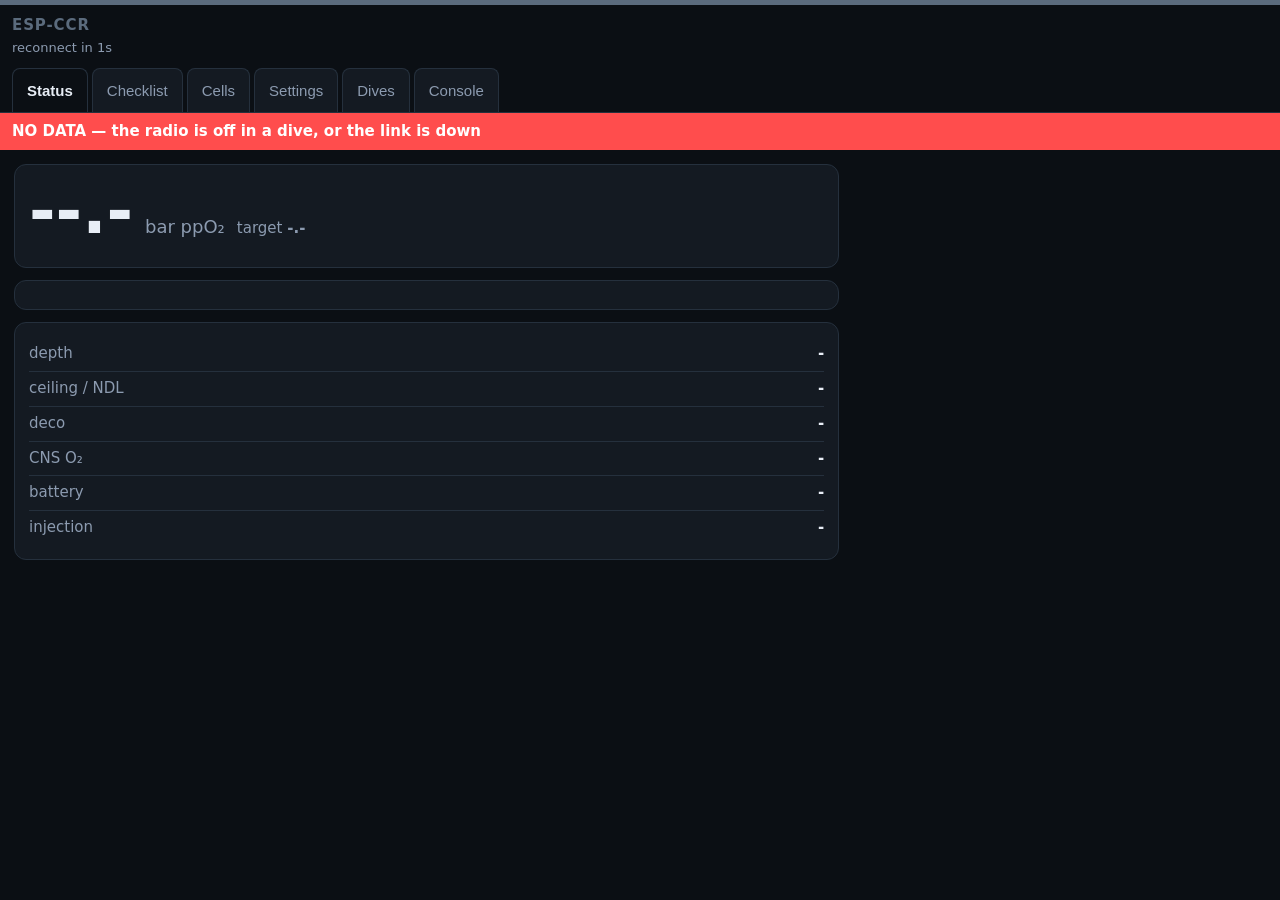
==== data/index.html @ 5dcebb25 "Two commands now refuse instead of acking, and CAL AIR's verdict is on the wire Three calibration pa" ====
<!doctype html>
<!-- Served out of app flash, byte for byte. The filesystem copy of this page is
     never used: updating it would mean uploadfs, and uploadfs erases the dive
     logs on the same partition. -->
<html lang="en">
<head>
<meta charset="utf-8">
<meta name="viewport" content="width=device-width,initial-scale=1,viewport-fit=cover">
<meta name="apple-mobile-web-app-capable" content="yes">
<meta name="theme-color" content="#0b0f14">
<title>ESP-CCR</title>
<style>
:root{--bg:#0b0f14;--panel:#141a22;--ink:#e8eef6;--dim:#8c9bb0;--line:#25303d;
--ok:#39d98a;--warn:#ffb020;--bad:#ff4d4d;--accent:#39d98a}
body.alarm{--accent:#ff4d4d} body.warn{--accent:#ffb020} body.stale{--accent:#5b6b7d}
*{box-sizing:border-box;-webkit-tap-highlight-color:transparent}
body{margin:0;background:var(--bg);color:var(--ink);font:15px/1.45 system-ui,sans-serif;
border-top:5px solid var(--accent);transition:border-color .3s}
header{padding:10px 12px 0;border-bottom:1px solid var(--line)}
#brand{font-weight:700;letter-spacing:.06em;color:var(--accent)}
#sysline{color:var(--dim);font-size:13px;margin-top:2px}
nav{display:flex;gap:4px;margin-top:10px;flex-wrap:wrap}
nav button{background:var(--panel);color:var(--dim);border:1px solid var(--line);
border-bottom:none;border-radius:8px 8px 0 0;padding:10px 14px;min-height:44px;font-size:15px}
nav button.on{color:var(--ink);background:var(--bg);font-weight:600}
main{padding:14px} section{display:none} section.on{display:block}
#stale{background:var(--bad);color:#fff;padding:8px 12px;font-weight:600}
.card{background:var(--panel);border:1px solid var(--line);border-radius:12px;padding:14px;margin-bottom:12px}
.hero{display:flex;align-items:baseline;gap:12px;flex-wrap:wrap}
.hero .v{font-size:64px;font-weight:800;line-height:1;font-variant-numeric:tabular-nums}
.hero .u{color:var(--dim);font-size:18px}
.tgt{color:var(--dim);font-size:15px}
.row{display:flex;justify-content:space-between;gap:10px;padding:6px 0;border-bottom:1px solid var(--line)}
.row:last-child{border-bottom:none}
.k{color:var(--dim)}.n{font-variant-numeric:tabular-nums;font-weight:600}
.cells{display:grid;gap:8px}
.cell{display:grid;grid-template-columns:44px 1fr 74px;align-items:center;gap:10px}
.bar{height:14px;background:#0e141b;border:1px solid var(--line);border-radius:7px;overflow:hidden}
.bar i{display:block;height:100%;background:var(--accent)}
.bar i.off{background:#3d4b5c}
.grid{display:grid;gap:12px;grid-template-columns:repeat(auto-fit,minmax(230px,1fr))}
.pill{display:inline-block;padding:4px 9px;border-radius:999px;font-size:13px;font-weight:600;
border:1px solid var(--line);color:var(--dim);margin:2px 3px 2px 0}
.pill.on{color:#0b0f14;border-color:transparent}
.pill.on.ok{background:var(--ok)}.pill.on.warn{background:var(--warn)}.pill.on.bad{background:var(--bad)}
button.act{background:#1b2530;color:var(--ink);border:1px solid var(--line);border-radius:10px;
padding:12px 14px;min-height:44px;font-size:15px;margin:3px 4px 3px 0}
button.act.big{background:var(--accent);color:#0b0f14;font-weight:700;border-color:transparent}
button.act.danger{background:#3a1618;border-color:#6b2a2e;color:#ffd9db}
input,select{background:#0e141b;color:var(--ink);border:1px solid var(--line);border-radius:9px;
padding:11px 12px;min-height:44px;font-size:15px;width:100%}
fieldset{border:1px solid var(--line);border-radius:12px;padding:12px;margin:0 0 12px}
legend{color:var(--accent);font-weight:700;padding:0 6px;font-size:14px}
.set{display:grid;grid-template-columns:1fr 132px;gap:10px;align-items:center;padding:6px 0}
.set .lab{font-size:14px}.set .rng{color:var(--dim);font-size:12px}
.set.locked .lab::after{content:" \1F512";color:var(--warn);font-size:12px}
#log{background:#0e141b;border:1px solid var(--line);border-radius:10px;padding:10px;
font:12px/1.5 ui-monospace,monospace;white-space:pre-wrap;min-height:120px;max-height:46vh;overflow:auto;margin:0}
form.cmd{display:flex;gap:8px;margin-top:10px}
form.cmd button{min-width:88px}
#toasts{position:fixed;left:50%;transform:translateX(-50%);bottom:16px;display:grid;gap:8px;
z-index:9;width:min(94vw,520px)}
.toast{background:#1b2530;border-left:4px solid var(--accent);padding:11px 13px;border-radius:9px;
box-shadow:0 6px 22px rgba(0,0,0,.5);font-size:14px}
.toast.bad{border-left-color:var(--bad)}.toast.ok{border-left-color:var(--ok)}
table{width:100%;border-collapse:collapse;font-size:14px}
td,th{padding:8px 6px;border-bottom:1px solid var(--line);text-align:left}
th{color:var(--dim);font-weight:600;font-size:13px}
a{color:var(--accent)}
canvas{width:100%;height:180px;background:#0e141b;border:1px solid var(--line);border-radius:10px}
.hist{display:flex;align-items:flex-end;gap:1px;height:130px;margin:6px 0 2px}
.hist i{flex:1;background:var(--accent);opacity:.85;min-height:2px}
.hist i.z{visibility:hidden}
.hint{color:var(--dim);font-size:13px}
@media(min-width:900px){main{display:grid;grid-template-columns:2fr 1fr;gap:14px;align-items:start}}
</style>
</head>
<body class="clean">
<header>
  <div id="brand">ESP-CCR</div>
  <div id="sysline"><span id="link">connecting&#8230;</span> <span id="clock"></span> <span id="wclock"></span></div>
  <nav id="tabs">
    <button data-v="status" class="on">Status</button>
    <button data-v="check">Checklist</button>
    <button data-v="hist">Cells</button>
    <button data-v="settings">Settings</button>
    <button data-v="dives">Dives</button>
    <button data-v="console">Console</button>
  </nav>
</header>
<div id="stale" hidden>NO DATA &#8212; the radio is off in a dive, or the link is down</div>
<main>
<section id="v-status" class="on">
  <div class="card">
    <div class="hero"><span class="v" id="ppo2">--.-</span><span class="u">bar ppO&#8322;</span>
      <span class="tgt">target <b id="sp">-.-</b></span></div>
    <div id="flags" style="margin-top:10px"></div>
  </div>
  <div class="card"><div class="cells" id="cells"></div>
    <div class="hint" id="proofline"></div></div>
  <div class="card">
    <div class="row"><span class="k">depth</span><span class="n" id="depth">-</span></div>
    <div class="row"><span class="k">ceiling / NDL</span><span class="n" id="cn">-</span></div>
    <div class="row"><span class="k">deco</span><span class="n" id="deco">-</span></div>
    <div class="row"><span class="k">CNS O&#8322;</span><span class="n" id="cns">-</span></div>
    <div class="row"><span class="k">battery</span><span class="n" id="bat">-</span></div>
    <div class="row"><span class="k">injection</span><span class="n" id="inj">-</span></div>
  </div>
</section>
<section id="v-check">
  <div class="card"><div id="pre"></div><div class="hint" id="cellline"></div>
    <div class="hint" id="calline"></div></div>
  <div class="card">
    <button class="act big" data-c="CHECK">Run pre-dive checks</button>
    <button class="act" data-c="TEST CELLS">Test cells</button>
    <button class="act" data-c="AUTO">AUTO</button>
    <button class="act" data-c="MANUAL">MANUAL</button>
    <button class="act" data-c="ACK">ACK alarms</button>
  </div>
  <div class="card">
    <button class="act big" data-c="DIVE START">DIVE START</button>
    <button class="act danger" data-c="DIVE END">DIVE END</button>
    <button class="act" data-c="GET PRE">Refresh checks</button>
    <button class="act danger" data-c="CELLPROOF OVERRIDE">Lift clamp</button>
  </div>
  <div class="card"><fieldset><legend>Calibration</legend>
    <div class="hint">Air is mandatory and runs on the board: press CAL AIR, then read the
      verdict below &#8212; it says whether the cells were sampled, refused while still
      warming up, or failed, and with what raw numbers. The O&#8322; point (a sealed loop
      enriched to <span id="o2fi">0.99</span>) and the depth tare are <b>not implemented in
      this firmware</b>: asking them answers &#8220;not implemented&#8221;, so no button here
      pretends otherwise.</div>
    <button class="act" data-c="CAL AIR">CAL AIR</button>
    <button class="act" data-c="GET CALAIR">CAL AIR status</button>
  </fieldset></div>
</section>
<section id="v-hist">
  <div class="card"><div id="h0"><span class="hint">no cell history yet</span></div></div>
  <div class="card"><div id="h1"></div></div>
  <div class="card"><div id="h2"></div></div>
  <div class="hint" id="hline"></div>
</section>
<section id="v-settings"><div id="sets"></div></section>
<section id="v-dives">
  <div class="card"><button class="act big" id="refresh">List dives</button>
    <div class="hint">Ten most recent dives, oldest overwritten.</div></div>
  <div class="card" id="divelist"></div>
  <div class="card" id="diveview" hidden></div>
</section>
<section id="v-console">
  <div class="card"><pre id="log"></pre>
    <form class="cmd" id="cmdform"><input id="cline" autocomplete="off" spellcheck="false"
      placeholder="GET T"><button class="act">send</button></form>
    <div class="hint">Everything here is the handset protocol, byte for byte.</div></div>
</section>
</main>
<div id="toasts"></div>
<script>
"use strict";
var $=function(id){return document.getElementById(id)};
var view="status", sock=null, outq=[], busy=null, lastRx=0, bootMs=0, tries=0;
var T=null, D=null, CELLS=null, PROOF=null, PRE=null, FAULT=null, CALAIR=null;
var SCHEMA=[], VALS={}, diveActive=false;

function toast(msg,kind){
  var d=document.createElement("div"); d.className="toast"+(kind?" "+kind:""); d.textContent=msg;
  $("toasts").appendChild(d);
  setTimeout(function(){ if(d.parentNode) d.parentNode.removeChild(d); },5200);
}
function logline(s){
  var p=$("log"); p.textContent+=s+"\n";
  var lines=p.textContent.split("\n");
  if(lines.length>400) p.textContent=lines.slice(lines.length-400).join("\n");
  p.scrollTop=p.scrollHeight;
}

// ---- the command pipe: one outstanding command, '#' ends the answer --------
function send(line){
  return new Promise(function(res){ outq.push({l:line,lines:[],res:res}); pump(); });
}
function pump(){
  if(busy||!sock||sock.readyState!==1) return;
  var c=outq.shift(); if(!c) return;
  busy=c; logline("> "+c.l); sock.send(c.l);
  setTimeout(function(){ if(busy===c){ finish("ERR reply timeout"); } },4000);
}
function finish(extra){
  if(extra) { busy.lines.push(extra); }
  var c=busy; busy=null; if(c) c.res(c.lines);
  pump();
}
// ---- wall clock ------------------------------------------------------------
// The controller has no RTC chip and the access point has no uplink, so the
// phone's own clock IS the dive log's time source: this page posts it every
// time the socket opens. The board carries that time across its own restarts
// (panic, watchdog), but an EN cycle or a battery pull loses it - which is
// exactly why the page posts on every open instead of relying on the carry.
// The window guard is the firmware's own accepted range (2000..2100): a
// phone whose clock is wilder than that must not make the log worse, and an
// honest "no clock" beats a confident wrong date.
var WCLK=null;
function syncClock(){
  var ep=Math.floor(Date.now()/1000);
  if(ep<946684800||ep>4102444800){
    toast("phone clock out of range: dives will carry no date","bad");
    return;
  }
  send("TIME SET "+ep).then(function(ls){
    if(ls.some(function(l){return l.indexOf("ERR")===0;}))
      toast("controller refused the phone clock","bad");
    readClock();
  });
}
function readClock(){
  send("GET TIME").then(function(ls){
    var t=ls.filter(function(l){return l.indexOf("TIME,")===0;});
    if(t.length){ WCLK=t[0].split(","); showClock(); }
  });
}
function showClock(){
  var el=$("wclock"); if(!el) return;
  if(!WCLK){ el.textContent=""; return; }
  var ep=+WCLK[1], src=+WCLK[2];
  // TIME,<epoch>,<source>,<age_s>: source 2 means the number survived a reset
  // without anyone confirming it since, which is worth saying out loud.
  el.textContent = ep>0
    ? "clock "+new Date(ep*1000).toISOString().slice(0,16).replace("T"," ")+"Z"+(src===2?" (carried)":"")
    : "clock UNSET: dives will carry no date";
}
function connect(){
  var url=(location.protocol==="https:"?"wss":"ws")+"://"+location.host+"/ws";
  sock=new WebSocket(url);
  sock.onopen=function(){ tries=0; lastRx=Date.now(); $("link").textContent="live";
    send("GET SCHEMA").then(function(ls){ SCHEMA=[]; ls.forEach(function(l){
      if(l.indexOf("K,")===0) SCHEMA.push(l.split(",").slice(1)); }); buildSettings(); });
    send("GET *").then(function(ls){ VALS={}; ls.forEach(function(l){
      var i=l.indexOf("="); if(i>0) VALS[l.slice(0,i)]=l.slice(i+1); });
      if(!SCHEMA.length) send("GET SCHEMA").then(function(l2){ SCHEMA=[]; l2.forEach(function(l){
        if(l.indexOf("K,")===0) SCHEMA.push(l.split(",").slice(1)); }); buildSettings(); });
      else buildSettings(); });
    syncClock();   // the page is the surface clock source: post it, then show what landed
    pump(); };
  sock.onclose=function(){
    busy=null; outq=[]; lastRx=0; $("link").textContent="offline";
    var t=Math.min(8000,400*Math.pow(2,tries++));
    $("link").textContent="reconnect in "+Math.round(t/1000)+"s";
    setTimeout(connect,t);
  };
  sock.onerror=function(){ if(sock) sock.close(); };
  sock.onmessage=function(ev){
    lastRx=Date.now();
    var frames=String(ev.data).split(/[\r\n]+/);
    for(var fi=0;fi<frames.length;fi++) if(frames[fi]) handleFrame(frames[fi]);
  };
  function handleFrame(s){
    if(s.charAt(0)==="#"){
      if(s.indexOf("#boot")===0){ var a=s.split(" "); bootMs=+a[1]||0;
        $("clock").textContent="uptime "+Math.round(bootMs/1000)+"s"; return; }
      if(s.indexOf("dropped")>0) toast("command too long","bad");
      finish(); return;
    }
    logline(s);
    // The answer collector: every line between a command and its '#' marker
    // belongs to the outstanding command. Without this push the collector was
    // always empty — Settings ("no schema yet"), the Dives list and the Cells
    // histograms all resolved zero rows; the dashboard only survived because
    // T/D/CELLS lines render through their own branches above. Callers filter
    // by prefix (K,, HIST,, L,, KEY=), so unsolicited event lines landing
    // mid-reply are harmless.
    if(busy) busy.lines.push(s);
    var f=s.split(",");
    if(f[0]==="T") { T=f; state(); }
    else if(f[0]==="D") { D=f; state(); }
    else if(f[0]==="CELLS") { CELLS=f; check(); }
    else if(f[0]==="PROOF") { PROOF=f; state(); }
    else if(f[0]==="PRE") { PRE=f; check(); }
    else if(f[0]==="CALAIR") { CALAIR=f; check(); }
    else if(f[0]==="FAULT") { FAULT=f; state(); }
    else if(f[0]==="E") {
      var id=+f[2], val=+f[3];
      toast(eventName(id,val),(id===1||id===10||id===11)?"bad":"ok"); }
    else if(f[0]==="ERR") { toast(s,"bad"); }
  }
}
var ALARMS=["LOW pO2","HIGH pO2","CELL DRIFT","SENSOR FAIL","BATTERY","SP CLAMP","STUCK OPEN",
            "CELL PROOF","CELL EXCLUDED","CELL REJOIN","HYPOXIA"];
function eventName(id,val){
  if(id===1) return "ALARM "+(ALARMS[val]||("bit"+val))+" RAISED";
  if(id===2) return "alarm "+(ALARMS[val]||("bit"+val))+" cleared";
  if(id===7){var ca=["no calibration yet","sampling","calibrated","refused: cells still warming up",
                     "aborted: a dive started","failed: cells never settled","failed: no cells fitted"];
             return "CAL AIR: "+(ca[val]||("code "+val));}
  var n={3:"mode",4:"setpoint",5:"cell excluded",6:"cell rejoin",7:"CAL AIR",8:"CAL O2",
         9:"cell proof PASS",10:"cell proof FAIL",11:"clamp ON",12:"clamp OFF",
         13:"pre-dive PASS",14:"RESET",15:"clock unset"};
  return (n[id]||("event "+id))+" ("+val+")";
}

// ---- rendering ------------------------------------------------------------
var FLAGNAMES=["LOW pO2","HIGH pO2","CELL DRIFT","SENSOR","BATTERY","SP CLAMP","SOLENOID","PROOF FAIL"];
function flagBits(){ if(!T) return 0; var m=/FLAGS0x([0-9a-fA-F]{2})/.exec(T[8]||""); return m?parseInt(m[1],16):0; }

function state(){
  if(!T){ $("ppo2").textContent="--.-"; return; }
  var voted=+T[2], sp=+T[6], mode=T[8]?T[7]:"STANDBY";
  var bits=flagBits();
  $("ppo2").textContent=voted.toFixed(2);
  $("sp").textContent=sp.toFixed(2);
  $("depth").textContent=(+T[1]).toFixed(1)+" m";
  // battery is the field appended after FLAGS: absent on an older build
  var vbat=(T.length>9)?+T[9]:0;
  $("bat").textContent=vbat>0?(vbat.toFixed(2)+" V"):"n/a";
  $("flags").innerHTML="";
  var modePill=document.createElement("span");
  modePill.className="pill on "+(mode==="AUTO"?"ok":mode==="MANUAL"?"warn":"");
  modePill.textContent=mode; $("flags").appendChild(modePill);
  for(var i=0;i<8;i++) if(bits&(1<<i)){
    var p=document.createElement("span");
    p.className="pill on "+(i<3||i===6||i===7?"bad":"warn"); p.textContent=FLAGNAMES[i];
    $("flags").appendChild(p);
  }
  var cl=$("cells"); cl.innerHTML="";
  for(var c=0;c<3;c++){
    var v=+T[3+c];
    var d=document.createElement("div"); d.className="cell";
    d.innerHTML='<span class="k">cell '+(c+1)+'</span><span class="bar"><i style="width:'+
      Math.max(0,Math.min(100,v/1.9*100))+'%"></i></span><span class="n">'+v.toFixed(3)+'</span>';
    cl.appendChild(d);
  }
  if(D){
    var ndl=+D[1], tot=+D[2], ce=+D[3], cns=D[D.length-1];
    $("cn").textContent=(ce>0?ce.toFixed(1)+" m / ":"")+ (ndl<0?"n/a":ndl>=480?">480":ndl)+" min";
    var stops=[]; for(var s=4;s<D.length-1;s++) if(D[s].indexOf("|")>0) stops.push(D[s].replace("|"," for "));
    $("deco").textContent=(tot>0?tot.toFixed(1)+" min":"none")+(stops.length?" &#8212; "+stops.join(", "):"");
    $("cns").textContent=(+cns).toFixed(0)+" %";
  }
  if(PROOF){
    var st=["INACTIVE","IDLE","ARMED","RUNNING","PASS","FAIL"][+PROOF[1]]||"?";
    $("proofline").textContent="cell proof: "+st+"  banned 0"+PROOF[3]+"  attempts "+PROOF[4];
  }
  if(FAULT){
    var duty=+FAULT[3];
    $("inj").textContent=(FAULT[1]==="1"?"STUCK OPEN ":"")+(FAULT[2]==="1"?"FUSE TRIPPED ":"")+
      "duty "+duty.toFixed(1)+"%";
  }
  var cls="clean";
  if(bits&((1<<0)|(1<<1)|(1<<6)|(1<<7))) cls="alarm"; else if(bits) cls="warn";
  document.body.className=cls;
  diveActive=(mode==="AUTO"||mode==="MANUAL");
  lockSettings();
}
function check(){
  if(!PRE) { $("pre").innerHTML='<span class="hint">no check data yet</span>'; return; }
  var names=["warmup","air","solenoid","depth","battery"], txt=["pending","running","PASS","FAIL"];
  var out="";
  for(var i=0;i<5&&PRE.length>2+i;i++){
    var s=+PRE[1+i], kind=s===2?"ok":s===3?"bad":s===1?"warn":"";
    out+='<span class="pill'+(kind?" on "+kind:"")+'">'+names[i]+" "+txt[s]+"</span>";
  }
  if(PRE[6]==="1") out+='<span class="pill on ok">AUTO unlocked</span>';
  $("pre").innerHTML=out;
  if(CELLS){
    var st=["idle","baseline","pulsing","recover","done"][+CELLS[1]]||"?";
    $("cellline").textContent="cell test "+st+"  passed "+CELLS[2]+"  failed "+CELLS[3]+
      (CELLS[4]==="1"?"  (running)":"");
  }
  // The air calibration's own verdict, not the reply to the button: `CAL AIR`
  // only ever says the request was accepted. The numbers are the raw ADC
  // averages and the worst per-cell spread &#8212; what tells a dead cell from a
  // fouled one.
  if(CALAIR){
    var c=+CALAIR[1];
    var st=["no calibration since power-up","sampling &#8212; "+CALAIR[3]+" of 12 samples",
            "calibrated","refused: cells still warming up","aborted: a dive started",
            "failed: cells never settled inside the spread band","failed: no cells fitted"][c]
         ||("code "+c);
    var kind=c===2?"ok":(c===0||c===1)?"":"bad";
    var det="";
    if(c===2) det=" raw "+CALAIR[5]+"/"+CALAIR[6]+"/"+CALAIR[7]+"  worst spread "+CALAIR[4]+
                  "  &#8212; "+CALAIR[2]+"s ago";
    else if(c===3) det=" &#8212; "+CALAIR[8]+"s left before it will run";
    else if(c!==0&&c!==1&&c!==2) det=" &#8212; "+CALAIR[2]+"s ago";
    $("calline").innerHTML='<span class="pill'+(kind?" on "+kind:"")+'">air cal: '+st+
                           '</span><span class="hint">'+det+'</span>';
  } else $("calline").innerHTML='<span class="hint">air calibration: no answer from the controller yet</span>';
}

// ---- settings -------------------------------------------------------------
function buildSettings(){
  var host=$("sets");
  if(!SCHEMA.length){ host.innerHTML='<div class="card"><span class="hint">no schema yet</span></div>'; return; }
  host.innerHTML="";
  var groups={};
  SCHEMA.forEach(function(d){
    var key=d[0], g=key.indexOf("SP")===0||key==="D1"||key==="D2"||key==="SP_HYST"?"Setpoints":
      key.indexOf("ALLO")===0||key==="CNS_ALARM"?"Alarms":
      key.indexOf("INJ")===0?"Injection":key.indexOf("CELLPROOF")===0?"Cell proof":
      key.indexOf("CELL_")===0?"Voting":key.indexOf("CAL")===0?"Calibration":
      key.indexOf("GF")===0||key.indexOf("ASC")===0||key==="WATER_DENSITY"?"Deco":"System";
    (groups[g]=groups[g]||[]).push(d);
  });
  Object.keys(groups).forEach(function(g){
    var fs=document.createElement("fieldset"), lg=document.createElement("legend");
    lg.textContent=g; fs.appendChild(lg);
    groups[g].forEach(function(d){ fs.appendChild(field(d)); });
    var c=document.createElement("div"); c.className="card"; c.appendChild(fs); host.appendChild(c);
  });
  lockSettings();
}
function field(d){
  var key=d[0], type=d[1], min=+d[2], max=+d[3], flags=+d[4], def=d[5];
  var w=document.createElement("div"); w.className="set"; w.dataset.key=key;
  w.dataset.lock=(flags&1)?"1":"";
  var lab=document.createElement("div"); lab.className="lab";
  lab.innerHTML=key+((flags&2)?' <span class="pill on warn">safety</span>':"")+
    '<div class="rng">'+(type==="S"?"length "+min+".."+max:min+" .. "+max)+" &#183; def "+def+"</div>";
  w.appendChild(lab);
  var inp=document.createElement("input");
  inp.id="f_"+key; inp.name=key;
  if(type==="B"){ inp.type="checkbox"; inp.checked=(VALS[key]==="1"); }
  else if(type==="S"){ inp.type="text"; inp.value=VALS[key]||""; inp.minLength=min; inp.maxLength=max; }
  else { inp.type="number"; inp.step=type==="F"?"0.01":"1"; inp.min=min; inp.max=max; inp.value=VALS[key]||def; }
  inp.addEventListener("change",function(){ save(key,inp,flags); });
  w.appendChild(inp);
  return w;
}
function save(key,inp,flags){
  var v=(inp.type==="checkbox")?(inp.checked?"1":"0"):inp.value;
  if(inp.type==="number"){ var n=+v;
    if(!isFinite(n)||n<+inp.min||n>+inp.max){ toast(key+": enter "+inp.min+" .. "+inp.max,"bad"); return; } }
  if(inp.minLength&&v.length<inp.minLength){ toast(key+": too short","bad"); return; }
  send("SET "+key+"="+v).then(function(ls){
    var err=ls.filter(function(l){return l.indexOf("ERR")===0});
    if(err.length){ toast(err[0],"bad"); inp.value=VALS[key]||""; return; }
    VALS[key]=v;
    toast(ls.filter(function(l){return l.indexOf("OK")===0}).join(" &#183; ")||"saved",
      (flags&2)?"bad":"ok");
    if(key.indexOf("AP_")===0) toast("AP name/password apply after the next radio restart","ok");
  });
}
function lockSettings(){
  document.querySelectorAll(".set").forEach(function(w){
    var i=w.querySelector("input"); if(!i) return;
    var locked=diveActive&&w.dataset.lock==="1";
    w.classList.toggle("locked",locked);
    if(locked) i.setAttribute("disabled",""); else i.removeAttribute("disabled");
  });
}

// ---- dives ----------------------------------------------------------------
function refreshDives(){
  send("LOG LIST").then(function(ls){
    var rows=ls.filter(function(l){return l.indexOf("L,")===0});
    if(!rows.length){ $("divelist").innerHTML='<span class="hint">no dives recorded</span>'; return; }
    // L,<slot>,<epoch>,<seq>: the firmware lists newest-written first, and the
    // sequence is what makes that claim true when the clock was never set. The
    // seq column is on the right because that is where new information goes.
    var h='<table><tr><th>#</th><th>start</th><th>seq</th><th></th></tr>';
    rows.forEach(function(l){
      var f=l.split(","), slot=+f[1], ep=+f[2], seq=f.length>3?+f[3]:0;
      var when=ep>100000?new Date(ep*1000).toLocaleString()
                        :"no clock at that start";
      h+="<tr><td>"+slot+"</td><td>"+when+"</td><td>"+(seq>0?seq:"&#8212;")+
         "</td><td><button class='act' data-slot='"+slot+
         "'>view</button> <a class='act' style='display:inline-block;padding:12px' href='/dive/"+
         slot+".csv'>csv</a></td></tr>";
    });
    $("divelist").innerHTML=h+"</table>";
    Array.prototype.forEach.call($("divelist").querySelectorAll("button"),function(b){
      b.addEventListener("click",function(){ showDive(+b.dataset.slot); }); });
  });
}
// ---- cell histograms (GET HIST, firmware rolling 10-minute windows) -----
function drawHist(f){
  var c=+f[1], ws=+f[2], nw=+f[3], bw=+f[4]/100, age=+f[5], n=+f[6];
  var host=$("h"+c); if(!host) return;
  var counts=f.slice(7), mx=1;
  counts.forEach(function(x){ if(+x>mx) mx=+x; });
  var when=n?("last "+(age/60).toFixed(1)+" min"):("no samples yet");
  var h='<div class="k">cell '+(c+1)+' &#183; '+when+' &#183; busiest bin '+mx+' smp</div><div class="hist">';
  for(var i=0;i<counts.length;i++){ var v=+counts[i];
    h+='<i class="'+(v?"":"z")+'" style="height:'+Math.round(Math.max(0,v)/mx*100)+
       '%" title="'+(i*bw).toFixed(2)+' .. '+((i+1)*bw).toFixed(2)+' bar: '+v+'"></i>'; }
  h+='</div><div class="rng">0 .. '+(counts.length*bw).toFixed(2)+' bar ppO2</div>';
  host.innerHTML=h;
  if(c===0) $("hline").textContent="samples per "+bw.toFixed(2)+" bar bin, rolling "+
    nw+" windows of "+ws+" s (firmware-side)";
}
function refreshHist(){
  send("GET HIST").then(function(ls){
    var got=ls.filter(function(l){return l.indexOf("HIST,")===0});
    if(!got.length) toast(ls.join(" &#183; ")||"no histogram","bad");
    got.forEach(function(l){ drawHist(l.split(",")); });
  });
}
function showDive(slot){
  var v=$("diveview"); v.hidden=false; v.innerHTML="loading dive "+slot+"&#8230;";
  fetch("/dive/"+slot+".csv").then(function(r){ return r.text(); }).then(function(txt){
    var snaps=[],meta=null;
    txt.split("\n").forEach(function(l){
      var f=l.split(",");
      if(f[0]==="S"&&f.length>14) snaps.push({t:+f[1],d:+f[2],p:+f[3],sp:+f[8],al:+f[9]});
      if(f[0]==="M") meta=f;
    });
    if(!snaps.length){ v.innerHTML="dive "+slot+": no readable records"; return; }
    var h="<h3 style='margin-top:0'>dive "+slot+"</h3><canvas id='cv"+slot+"'></canvas>";
    if(meta) h+="<div class='hint'>duration "+Math.round(+meta[1]/60)+" min &#183; max "+
      (+meta[2]/100).toFixed(1)+" m &#183; ppO2 "+(+meta[3]/1000).toFixed(2)+" .. "+
      (+meta[4]/1000).toFixed(2)+" &#183; pulses "+meta[5]+" &#183; CNS peak "+meta[6]+"%</div>";
    v.innerHTML=h;
    drawChart($("cv"+slot),snaps);
  }).catch(function(){ v.innerHTML="could not read dive "+slot; });
}
function drawChart(cv,snaps){
  var w=cv.clientWidth||600,hh=cv.clientHeight||180;
  cv.width=w; cv.height=hh;
  var g=cv.getContext("2d"); g.clearRect(0,0,w,hh);
  var maxD=1,maxT=60;
  snaps.forEach(function(s){ if(s.d>maxD) maxD=s.d; if(s.t>maxT) maxT=s.t; });
  // depth (down) in amber, ppO2 scaled 0..2 in green
  g.strokeStyle="#ffb020"; g.beginPath();
  snaps.forEach(function(s,i){ var x=s.t/maxT*(w-4)+2, y=hh-(s.d/maxD)*(hh-8)-4;
    i?g.lineTo(x,y):g.moveTo(x,y); });
  g.stroke();
  g.strokeStyle="#39d98a"; g.beginPath();
  snaps.forEach(function(s,i){ var x=s.t/maxT*(w-4)+2, y=hh-(s.p/2)*(hh-8)-4;
    i?g.lineTo(x,y):g.moveTo(x,y); });
  g.stroke();
  g.fillStyle="#8c9bb0"; g.font="11px system-ui";
  g.fillText("depth "+maxD.toFixed(1)+" m",4,12); g.fillText("ppO2 2.0",w-56,12);
}

// ---- tabs + actions -------------------------------------------------------
Array.prototype.forEach.call(document.querySelectorAll("#tabs button"),function(b){
  b.addEventListener("click",function(){
    view=b.dataset.v;
    document.querySelectorAll("#tabs button").forEach(function(x){ x.classList.toggle("on",x===b); });
    document.querySelectorAll("main section").forEach(function(s){
      s.classList.toggle("on",s.id==="v-"+view); });
    if(view==="dives") refreshDives();
    if(view==="hist") refreshHist();
    if(view==="check") { send("GET PRE"); send("GET CELLS"); send("GET CALAIR"); }
  });
});
Array.prototype.forEach.call(document.querySelectorAll("button[data-c]"),function(b){
  b.addEventListener("click",function(){
    var c=b.dataset.c;
    if(c==="DIVE END"&&!confirm("End the dive and close the log?")) return;
    if(c==="CELLPROOF OVERRIDE"&&!confirm("Lift the cell-proof clamp? The machine re-applies it if the cells still disagree.")) return;
    send(c).then(function(ls){ toast(ls.join(" &#183; "),ls.some(function(l){return l.indexOf("ERR")===0})?"bad":"ok"); });
  });
});
$("cmdform").addEventListener("submit",function(e){
  e.preventDefault();
  var v=$("cline").value.trim(); if(!v) return;
  $("cline").value=""; send(v);
});
$("refresh").addEventListener("click",refreshDives);

// ---- cadence --------------------------------------------------------------
setInterval(function(){
  var stale=(Date.now()-lastRx>3000);
  if(stale){ document.body.classList.add("stale"); $("stale").hidden=false; }
  else { document.body.classList.remove("stale"); $("stale").hidden=true; }
},1000);
setInterval(function(){ if(sock&&sock.readyState===1) send("GET T"); },2000);
setInterval(function(){ if(sock&&sock.readyState===1&&(view==="status"||view==="check")) send("GET D"); },2400);
setInterval(function(){ if(sock&&sock.readyState===1&&view==="check"){ send("GET PRE"); send("GET CELLS"); send("GET PROOF"); send("GET FAULT"); send("GET CALAIR"); } },2400);
setInterval(function(){ if(sock&&sock.readyState===1&&view==="hist") refreshHist(); },4000);
connect();
</script>
</body></html>
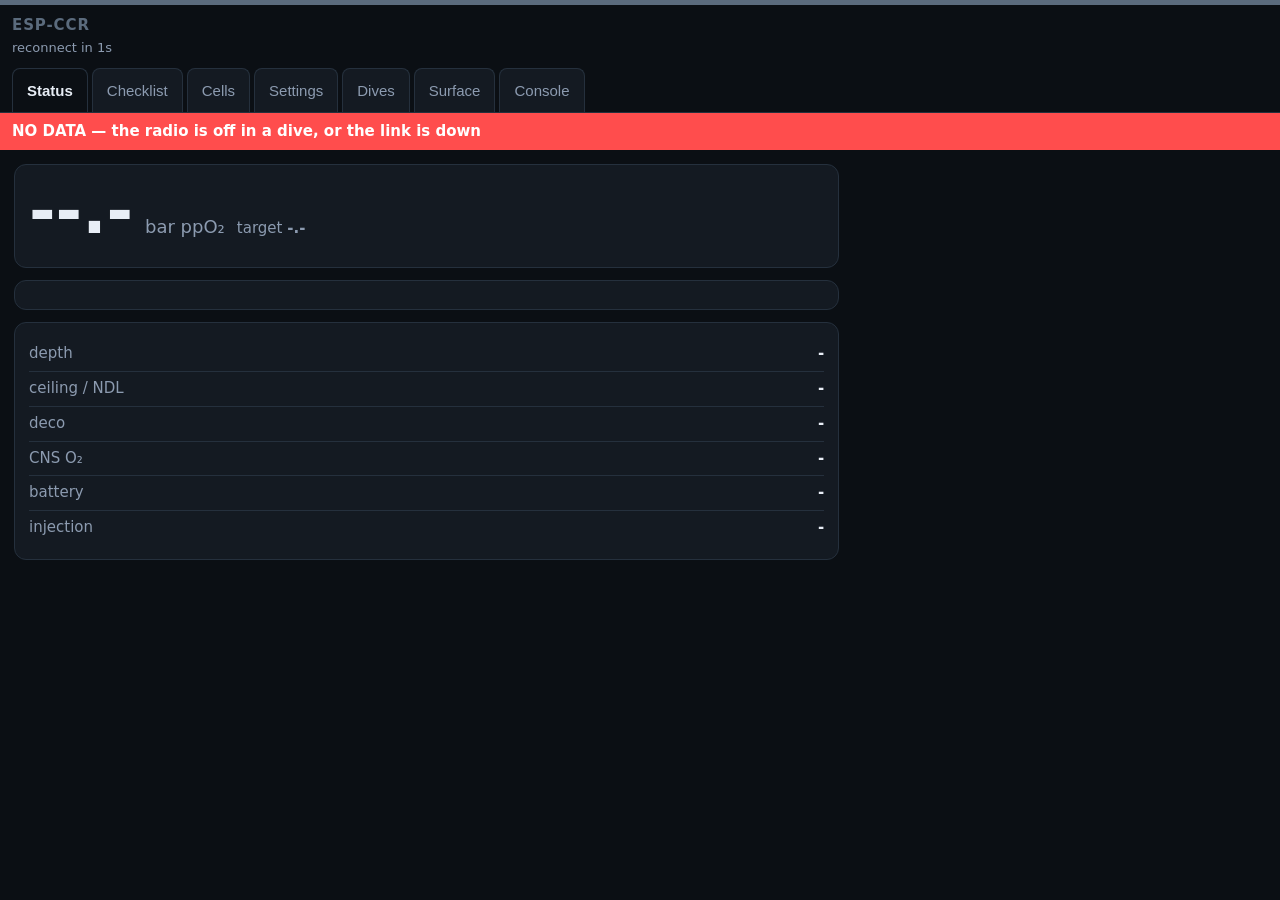
==== commit fe1e5f8a: "What the machine decided at the surface is now written down, and only the web can read it back A cal" ====
--- a/data/index.html
+++ b/data/index.html
@@ -85,6 +85,7 @@
     <button data-v="hist">Cells</button>
     <button data-v="settings">Settings</button>
     <button data-v="dives">Dives</button>
+    <button data-v="surface">Surface</button>
     <button data-v="console">Console</button>
   </nav>
 </header>
@@ -147,6 +148,17 @@
   <div class="card" id="divelist"></div>
   <div class="card" id="diveview" hidden></div>
 </section>
+<section id="v-surface">
+  <div class="card"><button class="act big" id="surfreq">Load surface log</button>
+    <a class="act" style="display:inline-block;padding:12px" href="/surface.csv">download csv</a>
+    <div class="hint">Every calibration verdict and pre-dive result the controller has
+      recorded, newest first. These are not dive rows: a pre-dive failure prevents the
+      dive, so there is no dive file to put it in, and a calibration verdict is a fact
+      about the machine. A wired handset has no command for this history &#8212; it can
+      only be listening when the verdict happens &#8212; so this page is the only way to
+      read it back.</div></div>
+  <div class="card" id="surflog"><span class="hint">not loaded yet</span></div>
+</section>
 <section id="v-console">
   <div class="card"><pre id="log"></pre>
     <form class="cmd" id="cmdform"><input id="cline" autocomplete="off" spellcheck="false"
@@ -349,6 +361,10 @@
   diveActive=(mode==="AUTO"||mode==="MANUAL");
   lockSettings();
 }
+var CALAIRW=["no calibration since power-up","sampling","calibrated",
+             "refused: cells still warming up","aborted: a dive started",
+             "failed: cells never settled inside the spread band","failed: no cells fitted"];
+var PRESTEPW=["warm-up","air","solenoid","depth","battery"];
 function check(){
   if(!PRE) { $("pre").innerHTML='<span class="hint">no check data yet</span>'; return; }
   var names=["warmup","air","solenoid","depth","battery"], txt=["pending","running","PASS","FAIL"];
@@ -370,10 +386,8 @@
   // fouled one.
   if(CALAIR){
     var c=+CALAIR[1];
-    var st=["no calibration since power-up","sampling &#8212; "+CALAIR[3]+" of 12 samples",
-            "calibrated","refused: cells still warming up","aborted: a dive started",
-            "failed: cells never settled inside the spread band","failed: no cells fitted"][c]
-         ||("code "+c);
+    var st=c===1?("sampling &#8212; "+CALAIR[3]+" of 12 samples"):
+            (CALAIRW[c]||("code "+c));
     var kind=c===2?"ok":(c===0||c===1)?"":"bad";
     var det="";
     if(c===2) det=" raw "+CALAIR[5]+"/"+CALAIR[6]+"/"+CALAIR[7]+"  worst spread "+CALAIR[4]+
@@ -470,6 +484,66 @@
       b.addEventListener("click",function(){ showDive(+b.dataset.slot); }); });
   });
 }
+// ---- surface log: the machine's own calibration / pre-dive record ---------
+// Fetched over HTTP, not the socket: /surface.csv is the log's only export path,
+// the same rows the firmware's own CSV formatter produces. Rendered newest first,
+// because that is the order a human reads it in, even though the file is stored
+// oldest first so the record just made can never be the one that is lost.
+function refreshSurface(){
+  var host=$("surflog"); host.innerHTML="loading&#8230;";
+  fetch("/surface.csv").then(function(r){ return r.text(); }).then(function(txt){
+    var head=null, rows=[];
+    txt.split("\n").forEach(function(l){
+      var f=l.split(",");
+      if(f[0]==="SURFACE"&&f.length>4) head=f;
+      else if(f[0]==="R"&&f.length>12) rows.push(f);
+    });
+    if(!head){
+      host.innerHTML='<span class="hint">the controller sent no SURFACE identity row '+
+                     '&#8212; the log did not read</span>'; return;
+    }
+    if(!rows.length){
+      host.innerHTML='<span class="hint">no surface records yet &#8212; nothing calibrated '+
+                     'and no pre-dive check finished since this log began</span>'; return;
+    }
+    var n=+head[2], lo=+head[3], hi=+head[4], lost=(hi-lo+1)-n;
+    // The identity row's own count and sequence range are compared with the rows
+    // actually delivered: a file whose header says 256 records and streams 200 is
+    // truncated, and saying so is better than showing a short list as the truth.
+    var bad=(n!==rows.length)?" &#183; <b>header says "+n+" records, "+rows.length+
+                              " arrived: file truncated</b>":"";
+    var h='<div class="hint">'+rows.length+" record"+(rows.length===1?"":"s")+
+          " &#183; seq "+lo+".."+hi+
+          (lost>0?(" &#183; "+lost+" older record"+(lost===1?"":"s")+
+                   " shed by capacity"):" &#183; none shed")+bad+"</div>"+
+          '<table><tr><th>seq</th><th>when</th><th>what</th>'+
+          '<th>result</th><th>numbers</th></tr>';
+    rows.reverse().forEach(function(f){
+      var seq=f[1], when=f[3], id=+f[4], name=f[5], val=+f[6];
+      var raw=[f[7],f[8],f[9]], spread=f[10], samples=f[11], flags=+f[12];
+      var what=name==="cal_air"?"air calibration":
+                name==="pre_dive_pass"?"pre-dive checks":
+                name==="pre_dive_fail"?"pre-dive checks":name;
+      var res="", nums="", kind="";
+      if(name==="cal_air"){
+        res=CALAIRW[val]||("code "+val);
+        kind=val===2?"ok":(val===0||val===1)?"":"bad";
+        if(val===2) nums="raw "+raw.join("/")+" &#183; worst spread "+spread+
+                        " &#183; "+samples+" samples";
+      } else if(name==="pre_dive_fail"){
+        res="failed at "+(PRESTEPW[val]||("step "+val)); kind="bad";
+      } else if(name==="pre_dive_pass"){ res="passed"; kind="ok"; }
+      else res="value "+val;
+      // Same pill the checks view uses, so "calibrated" and "passed" look like the
+      // thing they describe instead of being another row of black text.
+      h+="<tr><td>"+seq+"</td><td>"+when+(flags&1?" <span class='hint'>(carried, unverified)</span>":"")+
+         "</td><td>"+what+"</td><td><span class='pill"+(kind?" on "+kind:"")+"'>"+res+
+         "</span></td><td class='hint'>"+nums+"</td></tr>";
+    });
+    host.innerHTML=h+"</table>";
+  }).catch(function(){ host.innerHTML='<span class="hint">could not read /surface.csv</span>'; });
+}
+
 // ---- cell histograms (GET HIST, firmware rolling 10-minute windows) -----
 function drawHist(f){
   var c=+f[1], ws=+f[2], nw=+f[3], bw=+f[4]/100, age=+f[5], n=+f[6];
@@ -538,6 +612,7 @@
     document.querySelectorAll("main section").forEach(function(s){
       s.classList.toggle("on",s.id==="v-"+view); });
     if(view==="dives") refreshDives();
+    if(view==="surface") refreshSurface();
     if(view==="hist") refreshHist();
     if(view==="check") { send("GET PRE"); send("GET CELLS"); send("GET CALAIR"); }
   });
@@ -556,6 +631,7 @@
   $("cline").value=""; send(v);
 });
 $("refresh").addEventListener("click",refreshDives);
+$("surfreq").addEventListener("click",refreshSurface);
 
 // ---- cadence --------------------------------------------------------------
 setInterval(function(){
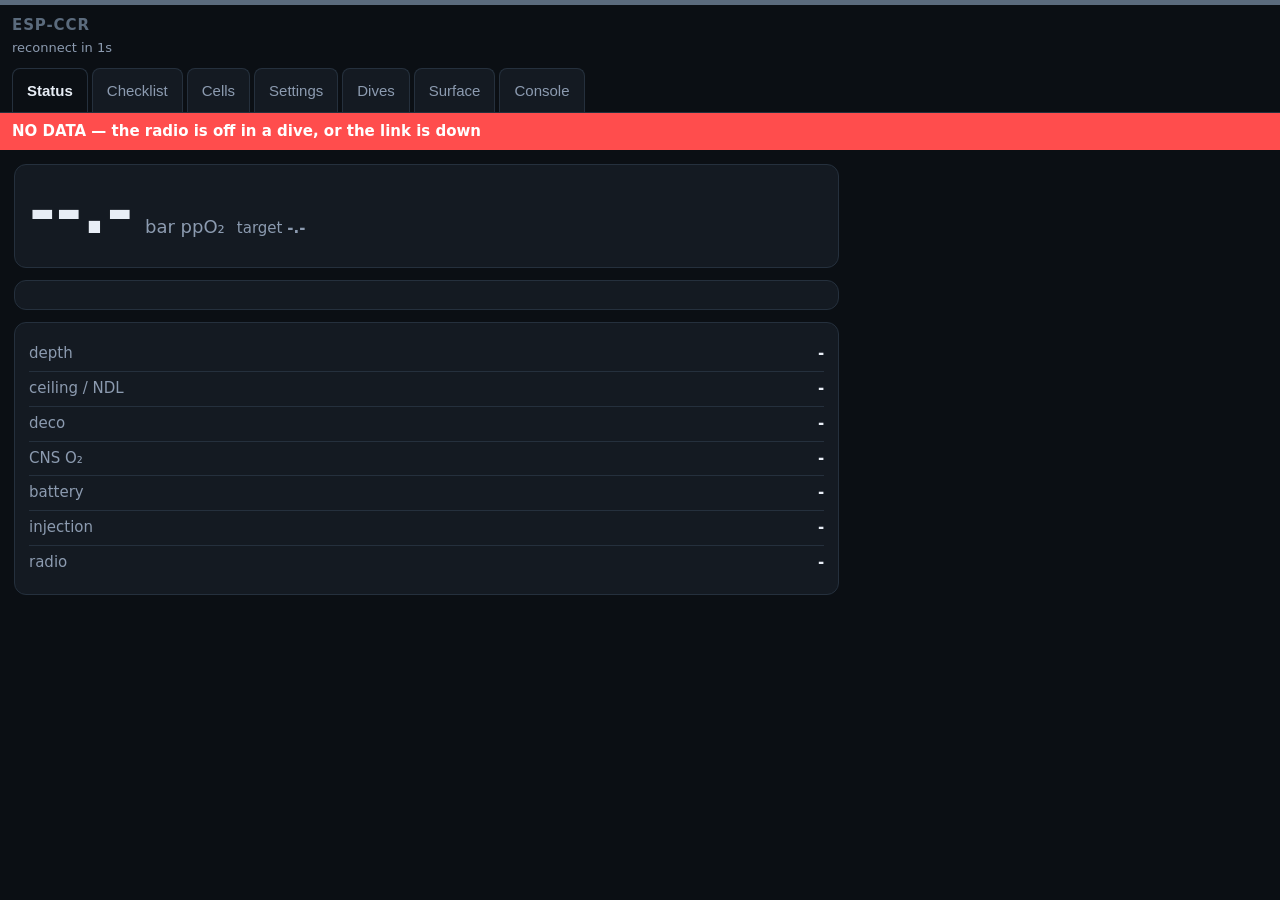
==== commit 628c4898: "The page can now say why its own AP vanished The radio policy answers GET WIFI and the console print" ====
--- a/data/index.html
+++ b/data/index.html
@@ -106,6 +106,7 @@
     <div class="row"><span class="k">CNS O&#8322;</span><span class="n" id="cns">-</span></div>
     <div class="row"><span class="k">battery</span><span class="n" id="bat">-</span></div>
     <div class="row"><span class="k">injection</span><span class="n" id="inj">-</span></div>
+    <div class="row"><span class="k">radio</span><span class="n" id="radio">-</span></div>
   </div>
 </section>
 <section id="v-check">
@@ -171,7 +172,7 @@
 "use strict";
 var $=function(id){return document.getElementById(id)};
 var view="status", sock=null, outq=[], busy=null, lastRx=0, bootMs=0, tries=0;
-var T=null, D=null, CELLS=null, PROOF=null, PRE=null, FAULT=null, CALAIR=null;
+var T=null, D=null, CELLS=null, PROOF=null, PRE=null, FAULT=null, CALAIR=null, WIFI=null;
 var SCHEMA=[], VALS={}, diveActive=false;
 
 function toast(msg,kind){
@@ -288,6 +289,7 @@
     else if(f[0]==="PRE") { PRE=f; check(); }
     else if(f[0]==="CALAIR") { CALAIR=f; check(); }
     else if(f[0]==="FAULT") { FAULT=f; state(); }
+    else if(f[0]==="WIFI") { WIFI=f; state(); }
     else if(f[0]==="E") {
       var id=+f[2], val=+f[3];
       toast(eventName(id,val),(id===1||id===10||id===11)?"bad":"ok"); }
@@ -354,6 +356,26 @@
     var duty=+FAULT[3];
     $("inj").textContent=(FAULT[1]==="1"?"STUCK OPEN ":"")+(FAULT[2]==="1"?"FUSE TRIPPED ":"")+
       "duty "+duty.toFixed(1)+"%";
+  }
+  // Radio policy (WIFI,on,held_by,idle_left_s,stations — §4). Two rules here:
+  // words match the console's transition line, so the same state reads the
+  // same way in a bench log and on the phone; and the idle countdown is shown
+  // ONLY while no station is associated, because `stations>0` rewinds the
+  // window every tick — advertising "sleeps in 10:00" to a connected reader
+  // would be a timer that can never fire.
+  if(WIFI){
+    var on=+WIFI[1],hold=+WIFI[2],idle=+WIFI[3],st=+WIFI[4];
+    var HOLD=["","diver's WIFI OFF","dive in progress","depth","idle: no station"];
+    var txt;
+    if(on){
+      txt="up &#183; "+st+(st===1?" station":" stations");
+      if(!st&&idle>0) txt="sleeps in "+Math.floor(idle/60)+":"+
+        ("0"+(idle%60)).slice(-2)+" &#183; no station";
+      else if(!st&&!(+((VALS["WIFI_IDLE_MIN"]||"0").split(".")[0])))
+        txt+=" &#183; idle timer off";
+    }
+    else txt="down &#183; "+(HOLD[hold]||"reason "+hold);
+    $("radio").innerHTML=txt;
   }
   var cls="clean";
   if(bits&((1<<0)|(1<<1)|(1<<6)|(1<<7))) cls="alarm"; else if(bits) cls="warn";
@@ -642,6 +664,9 @@
 setInterval(function(){ if(sock&&sock.readyState===1) send("GET T"); },2000);
 setInterval(function(){ if(sock&&sock.readyState===1&&(view==="status"||view==="check")) send("GET D"); },2400);
 setInterval(function(){ if(sock&&sock.readyState===1&&view==="check"){ send("GET PRE"); send("GET CELLS"); send("GET PROOF"); send("GET FAULT"); send("GET CALAIR"); } },2400);
+// The radio row: the page cannot show the policy, it can only ask for it —
+// GET WIFI is the same line the handset and hw_accept's grade_wifi read.
+setInterval(function(){ if(sock&&sock.readyState===1&&view==="status") send("GET WIFI"); },2400);
 setInterval(function(){ if(sock&&sock.readyState===1&&view==="hist") refreshHist(); },4000);
 connect();
 </script>
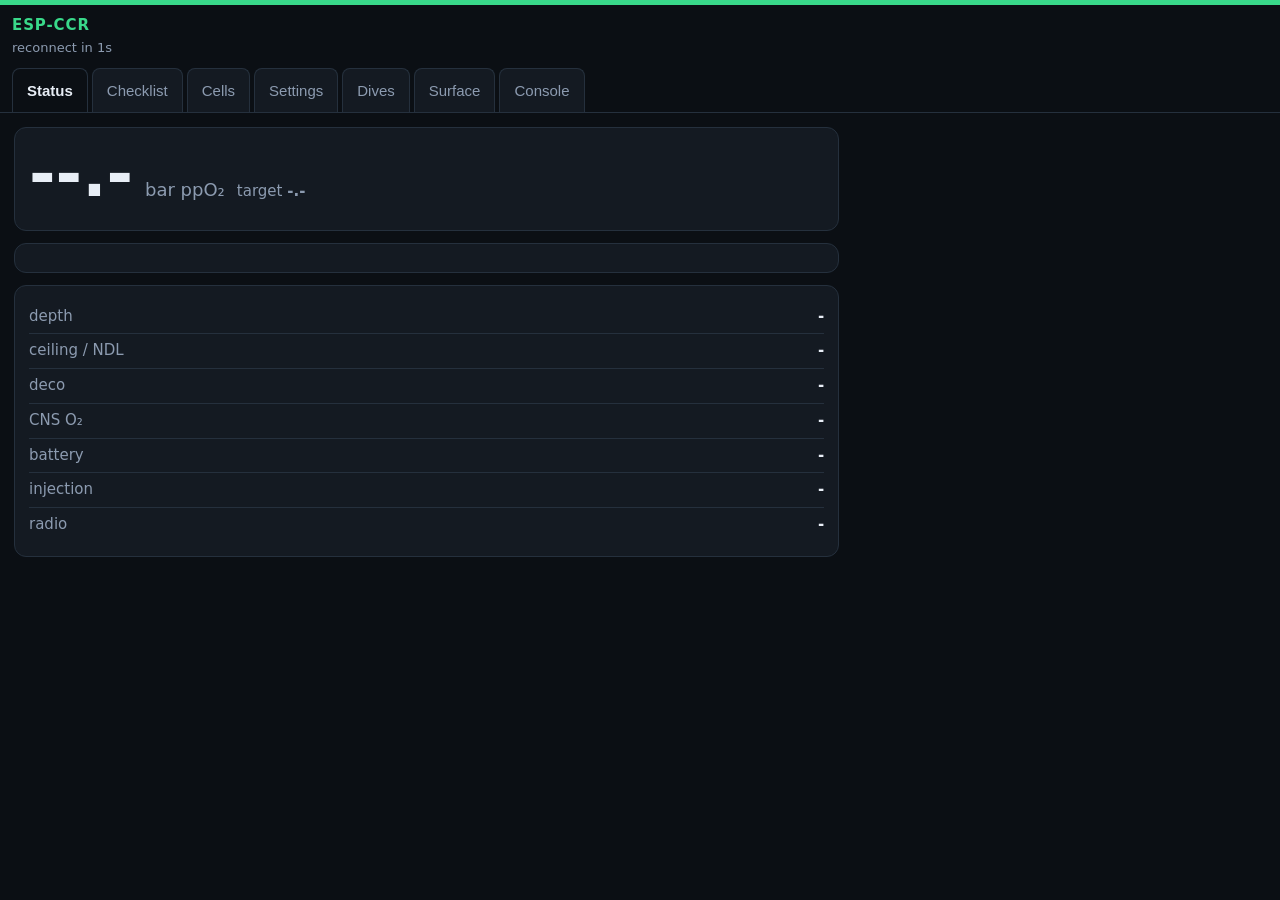
==== commit 000fac06: "The dive page stopped hiding its own verdicts The dive file always carried E, rows — alarms, cell-pr" ====
--- a/data/index.html
+++ b/data/index.html
@@ -72,6 +72,9 @@
 .hist i{flex:1;background:var(--accent);opacity:.85;min-height:2px}
 .hist i.z{visibility:hidden}
 .hint{color:var(--dim);font-size:13px}
+.verdicts{margin-top:8px}
+.vrow{font-size:13px;padding:2px 8px;border-left:3px solid var(--dim);margin:2px 0}
+.vrow.bad{border-left-color:#ff5b5b}.vrow.warn{border-left-color:#ffb020}.vrow.ok{border-left-color:#39d98a}
 @media(min-width:900px){main{display:grid;grid-template-columns:2fr 1fr;gap:14px;align-items:start}}
 </style>
 </head>
@@ -592,17 +595,40 @@
 function showDive(slot){
   var v=$("diveview"); v.hidden=false; v.innerHTML="loading dive "+slot+"&#8230;";
   fetch("/dive/"+slot+".csv").then(function(r){ return r.text(); }).then(function(txt){
-    var snaps=[],meta=null;
+    var snaps=[],meta=null,evts=[];
     txt.split("\n").forEach(function(l){
       var f=l.split(",");
       if(f[0]==="S"&&f.length>14) snaps.push({t:+f[1],d:+f[2],p:+f[3],sp:+f[8],al:+f[9]});
       if(f[0]==="M") meta=f;
+      // The verdict rows. The chart says where the diver went; only these
+      // say what the machine decided on the way: which alarm edges fired,
+      // whether the cell proof failed, whether someone lifted the clamp and
+      // how the calibration ended. The download has always carried them; a
+      // surface reader could not see them at all (2026-11-26 queue item).
+      if(f[0]==="E"&&f.length===4) evts.push(f);
     });
     if(!snaps.length){ v.innerHTML="dive "+slot+": no readable records"; return; }
     var h="<h3 style='margin-top:0'>dive "+slot+"</h3><canvas id='cv"+slot+"'></canvas>";
     if(meta) h+="<div class='hint'>duration "+Math.round(+meta[1]/60)+" min &#183; max "+
       (+meta[2]/100).toFixed(1)+" m &#183; ppO2 "+(+meta[3]/1000).toFixed(2)+" .. "+
       (+meta[4]/1000).toFixed(2)+" &#183; pulses "+meta[5]+" &#183; CNS peak "+meta[6]+"%</div>";
+    // Verdicts in file order — which is occurrence order (the dive-file
+    // grader pins the file's E, rows against the wire's sequence, so the
+    // page may trust "after the failure came the lift" without sorting).
+    // Words come from eventName, the same map the live toasts use: one
+    // vocabulary for what the machine said, whether it said it now or in a
+    // dive the diver reads back an hour later.
+    h+="<div class='verdicts'><div class='hint'>"+(evts.length?
+      "verdicts this dive: "+evts.length:
+      "no verdict rows in this dive")+"</div>";
+    for(var e=0;e<evts.length;e++){
+      var f=evts[e], id=+f[2], val=+f[3], ts=+f[1];
+      var kind=(id===1||id===10||id===11||id===7&&val>=5)?"bad":
+               (id===2||id===6||id===12)?"ok":"warn";
+      h+="<div class='vrow "+kind+"'>+"+Math.floor(ts/60)+":"+("0"+(ts%60)).slice(-2)+
+        " &#183; "+eventName(id,val)+"</div>";
+    }
+    h+="</div>";
     v.innerHTML=h;
     drawChart($("cv"+slot),snaps);
   }).catch(function(){ v.innerHTML="could not read dive "+slot; });
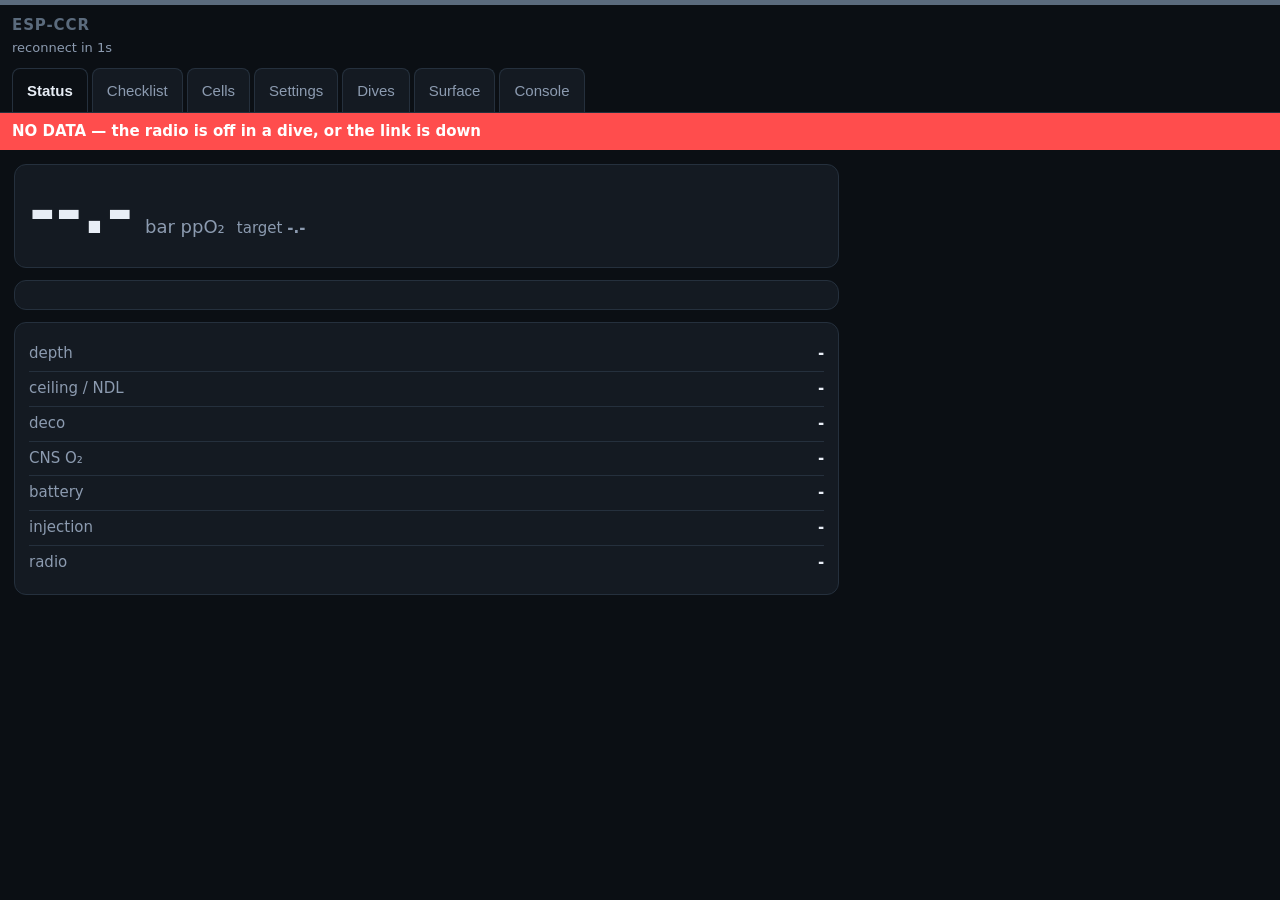
==== commit 2e85a7a5: "The dive page's setpoint and alarm columns were one column off, reading the alarm word as a setpoint" ====
--- a/data/index.html
+++ b/data/index.html
@@ -598,7 +598,14 @@
     var snaps=[],meta=null,evts=[];
     txt.split("\n").forEach(function(l){
       var f=l.split(",");
-      if(f[0]==="S"&&f.length>14) snaps.push({t:+f[1],d:+f[2],p:+f[3],sp:+f[8],al:+f[9]});
+      // v1 grammar (divelog.cpp snapshotCsvLine): f[1] t_s, f[2] depth_m,
+      // f[3] voted, f[4-6] cells, f[7] SETPOINT, f[8] ALARMS(hex, the log
+      // view: alarms.h), f[9] CNS. The indices were once sp:f[8] al:f[9] -
+      // one column right, reading the alarm word as a setpoint and CNS as
+      // an alarm. Nothing consumes these two fields today (the chart draws
+      // t/d/p only), which is why the slip was harmless - and why the
+      // grammar now sits here, where the next reader cannot repeat it.
+      if(f[0]==="S"&&f.length>14) snaps.push({t:+f[1],d:+f[2],p:+f[3],sp:+f[7],al:+f[8]});
       if(f[0]==="M") meta=f;
       // The verdict rows. The chart says where the diver went; only these
       // say what the machine decided on the way: which alarm edges fired,
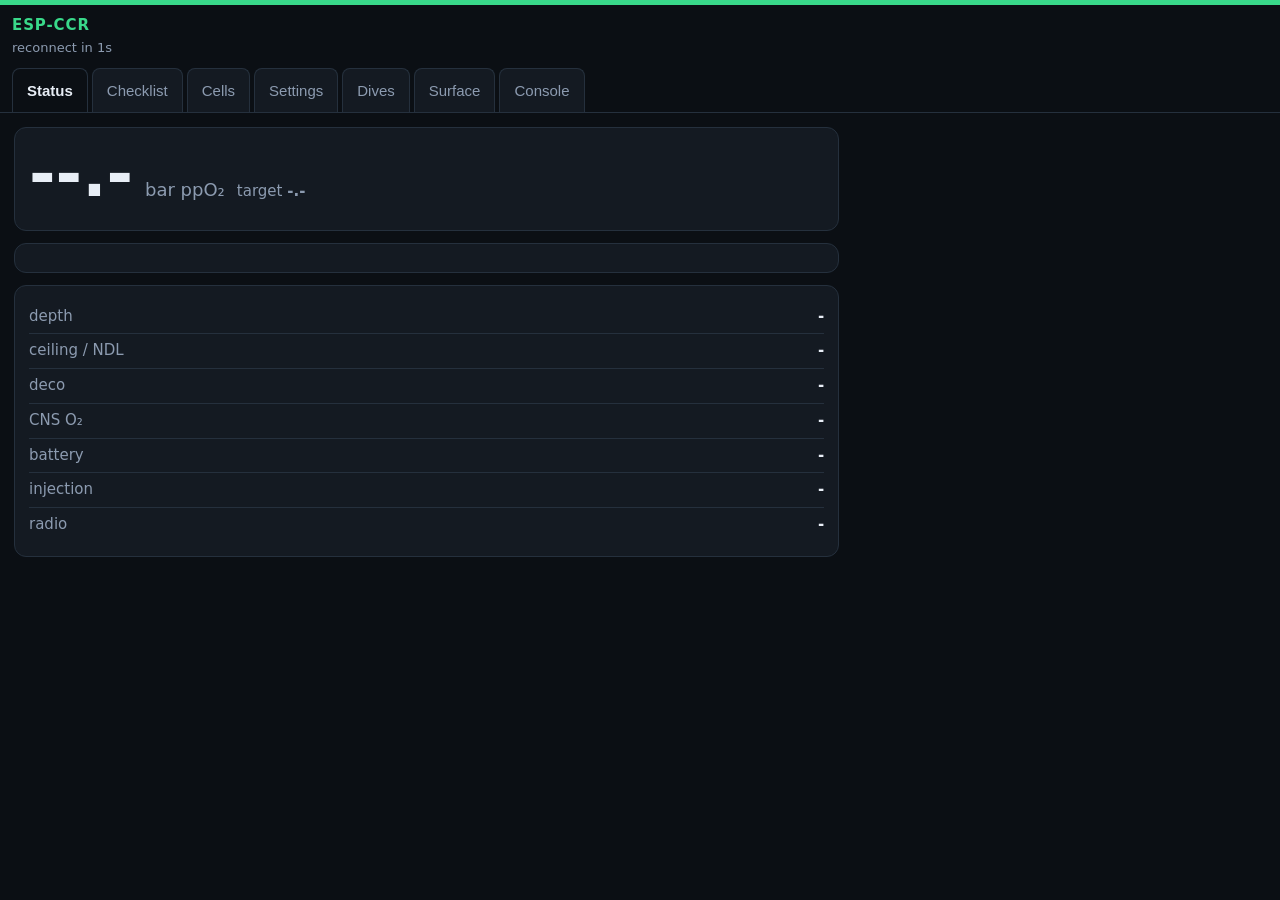
==== commit 2c4f6fe5: "CAL AIR's failure words describe the rule that replaced the spread band The stability rule was rewri" ====
--- a/data/index.html
+++ b/data/index.html
@@ -314,7 +314,16 @@
 }
 
 // ---- rendering ------------------------------------------------------------
-var FLAGNAMES=["LOW pO2","HIGH pO2","CELL DRIFT","SENSOR","BATTERY","SP CLAMP","SOLENOID","PROOF FAIL"];
+// Flags byte names, index = bit position (§4's table). Two corrections made
+// 2026-11-27, when the firmware started emitting bit 7 (CNS overload) instead
+// of dropping it: index 6 was labelled "SOLENOID" while the firmware has put
+// cell-proof FAIL there since the flags byte was written (a stuck-open valve
+// rides in bit 3 with the other sensor-class faults), and index 7 was labelled
+// "PROOF FAIL", which is what bit 6 means. A pill that names the wrong fault is
+// worse than no pill: a diver would act on the fault he was told about.
+// Severity follows the controller's own alarm levels — CNS is a WARNING, so it
+// is a warn pill, not a bad one.
+var FLAGNAMES=["LOW pO2","HIGH pO2","CELL DRIFT","SENSOR","BATTERY","SP CLAMP","PROOF FAIL","CNS HIGH"];
 function flagBits(){ if(!T) return 0; var m=/FLAGS0x([0-9a-fA-F]{2})/.exec(T[8]||""); return m?parseInt(m[1],16):0; }
 
 function state(){
@@ -333,7 +342,7 @@
   modePill.textContent=mode; $("flags").appendChild(modePill);
   for(var i=0;i<8;i++) if(bits&(1<<i)){
     var p=document.createElement("span");
-    p.className="pill on "+(i<3||i===6||i===7?"bad":"warn"); p.textContent=FLAGNAMES[i];
+    p.className="pill on "+(i<3||i===6?"bad":"warn"); p.textContent=FLAGNAMES[i];
     $("flags").appendChild(p);
   }
   var cl=$("cells"); cl.innerHTML="";
@@ -388,7 +397,7 @@
 }
 var CALAIRW=["no calibration since power-up","sampling","calibrated",
              "refused: cells still warming up","aborted: a dive started",
-             "failed: cells never settled inside the spread band","failed: no cells fitted"];
+             "failed: no window stayed inside its stability band","failed: no cells fitted"];
 var PRESTEPW=["warm-up","air","solenoid","depth","battery"];
 function check(){
   if(!PRE) { $("pre").innerHTML='<span class="hint">no check data yet</span>'; return; }
